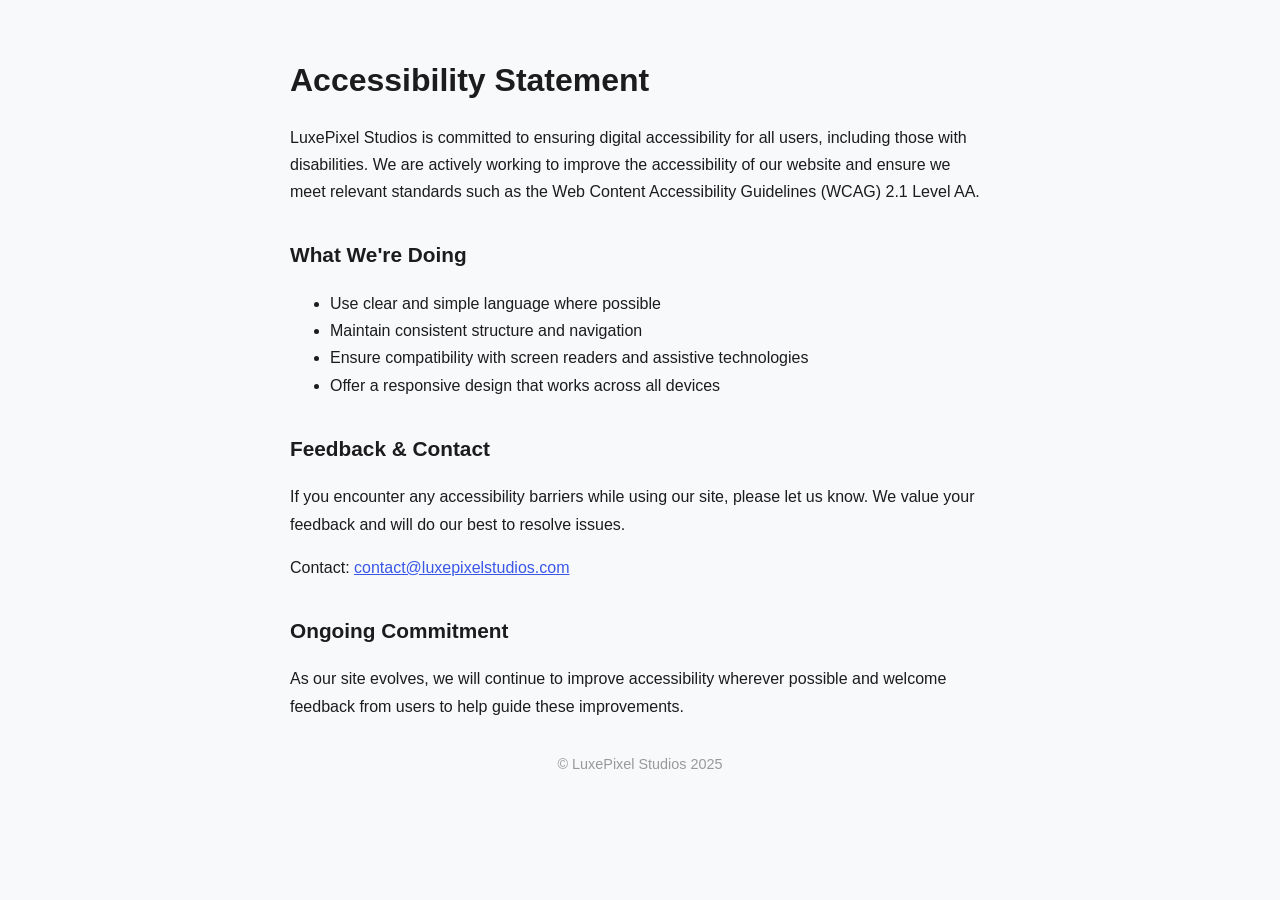
==== accessibility.html @ da17d3d8 "Create accessibility.html" ====
<!DOCTYPE html>
<html lang="en">
<head>
  <meta charset="UTF-8" />
  <meta name="viewport" content="width=device-width, initial-scale=1.0"/>
  <title>Accessibility Statement – LuxePixel Studios</title>
  <style>
    body {
      font-family: -apple-system, BlinkMacSystemFont, "San Francisco", "Helvetica Neue", sans-serif;
      background: #f8f9fb;
      color: #1c1c1e;
      max-width: 700px;
      margin: 0 auto;
      padding: 2rem 1rem;
      line-height: 1.7;
    }
    h1 {
      font-size: 2rem;
      margin-bottom: 1rem;
    }
    h2 {
      margin-top: 2rem;
      font-size: 1.3rem;
    }
    a {
      color: #3a57e8;
      text-decoration: underline;
    }
    footer {
      text-align: center;
      margin-top: 2rem;
      font-size: 0.9rem;
      color: #999;
    }
  </style>
</head>
<body>
  <h1>Accessibility Statement</h1>

  <p>
    LuxePixel Studios is committed to ensuring digital accessibility for all users, including those with disabilities. We are actively working to improve the accessibility of our website and ensure we meet relevant standards such as the Web Content Accessibility Guidelines (WCAG) 2.1 Level AA.
  </p>

  <h2>What We're Doing</h2>
  <ul>
    <li>Use clear and simple language where possible</li>
    <li>Maintain consistent structure and navigation</li>
    <li>Ensure compatibility with screen readers and assistive technologies</li>
    <li>Offer a responsive design that works across all devices</li>
  </ul>

  <h2>Feedback & Contact</h2>
  <p>
    If you encounter any accessibility barriers while using our site, please let us know. We value your feedback and will do our best to resolve issues.
  </p>
  <p>
    Contact: <a href="mailto:contact@luxepixelstudios.com">contact@luxepixelstudios.com</a>
  </p>

  <h2>Ongoing Commitment</h2>
  <p>
    As our site evolves, we will continue to improve accessibility wherever possible and welcome feedback from users to help guide these improvements.
  </p>

  <footer>
    &copy; LuxePixel Studios 2025
  </footer>
</body>
</html>
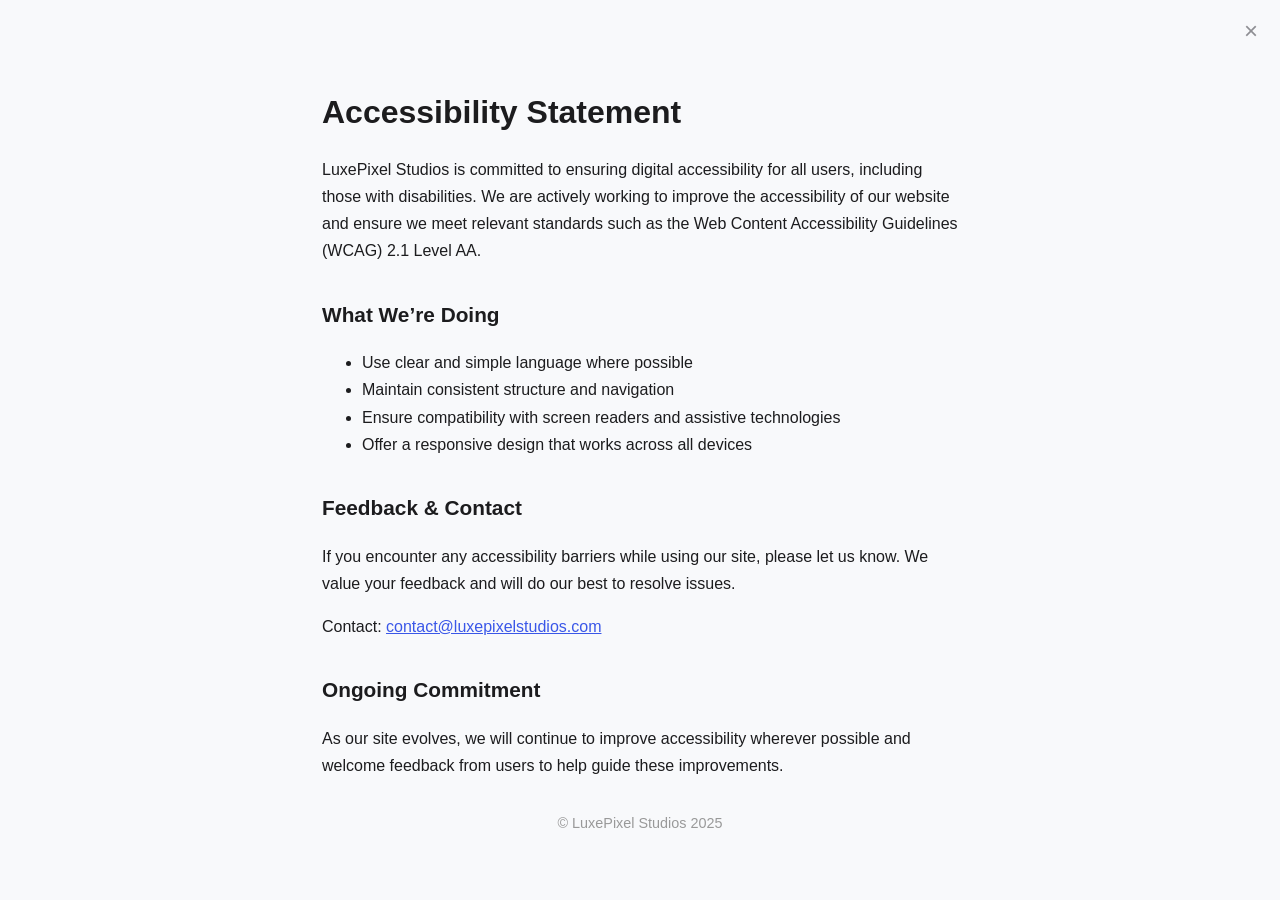
==== commit 5305ec65: "Update accessibility.html" ====
--- a/accessibility.html
+++ b/accessibility.html
@@ -4,7 +4,12 @@
   <meta charset="UTF-8" />
   <meta name="viewport" content="width=device-width, initial-scale=1.0"/>
   <title>Accessibility Statement – LuxePixel Studios</title>
+
+  <!-- Shared policy CSS -->
+  <link rel="stylesheet" href="assets/css/policies.css" />
+
   <style>
+    /* Page-specific styles */
     body {
       font-family: -apple-system, BlinkMacSystemFont, "San Francisco", "Helvetica Neue", sans-serif;
       background: #f8f9fb;
@@ -35,35 +40,42 @@
   </style>
 </head>
 <body>
-  <h1>Accessibility Statement</h1>
 
-  <p>
-    LuxePixel Studios is committed to ensuring digital accessibility for all users, including those with disabilities. We are actively working to improve the accessibility of our website and ensure we meet relevant standards such as the Web Content Accessibility Guidelines (WCAG) 2.1 Level AA.
-  </p>
+  <!-- Close button (Apple-grey), returns to previous page -->
+  <button class="close-btn" aria-label="Close" onclick="history.back()">×</button>
 
-  <h2>What We're Doing</h2>
-  <ul>
-    <li>Use clear and simple language where possible</li>
-    <li>Maintain consistent structure and navigation</li>
-    <li>Ensure compatibility with screen readers and assistive technologies</li>
-    <li>Offer a responsive design that works across all devices</li>
-  </ul>
+  <div class="policy-wrapper">
+    <h1>Accessibility Statement</h1>
 
-  <h2>Feedback & Contact</h2>
-  <p>
-    If you encounter any accessibility barriers while using our site, please let us know. We value your feedback and will do our best to resolve issues.
-  </p>
-  <p>
-    Contact: <a href="mailto:contact@luxepixelstudios.com">contact@luxepixelstudios.com</a>
-  </p>
+    <p>
+      LuxePixel Studios is committed to ensuring digital accessibility for all users, including those with disabilities. We are actively working to improve the accessibility of our website and ensure we meet relevant standards such as the Web Content Accessibility Guidelines (WCAG) 2.1 Level AA.
+    </p>
 
-  <h2>Ongoing Commitment</h2>
-  <p>
-    As our site evolves, we will continue to improve accessibility wherever possible and welcome feedback from users to help guide these improvements.
-  </p>
+    <h2>What We’re Doing</h2>
+    <ul>
+      <li>Use clear and simple language where possible</li>
+      <li>Maintain consistent structure and navigation</li>
+      <li>Ensure compatibility with screen readers and assistive technologies</li>
+      <li>Offer a responsive design that works across all devices</li>
+    </ul>
 
-  <footer>
-    &copy; LuxePixel Studios 2025
-  </footer>
+    <h2>Feedback &amp; Contact</h2>
+    <p>
+      If you encounter any accessibility barriers while using our site, please let us know. We value your feedback and will do our best to resolve issues.
+    </p>
+    <p>
+      Contact: <a href="mailto:contact@luxepixelstudios.com">contact@luxepixelstudios.com</a>
+    </p>
+
+    <h2>Ongoing Commitment</h2>
+    <p>
+      As our site evolves, we will continue to improve accessibility wherever possible and welcome feedback from users to help guide these improvements.
+    </p>
+
+    <footer>
+      &copy; LuxePixel Studios 2025
+    </footer>
+  </div>
+
 </body>
 </html>
--- a/assets/css/policies.css
+++ b/assets/css/policies.css
@@ -0,0 +1,16 @@
+.close-btn {
+  position: fixed;
+  top: 1rem;
+  right: 1rem;
+  background: transparent;
+  border: none;
+  font-size: 1.5rem;
+  color: #8E8E93;       /* Apple-grey */
+  cursor: pointer;
+  z-index: 1000;
+}
+.policy-wrapper {
+  position: relative;
+  padding: 2rem;
+  /* your existing policy page styles… */
+}
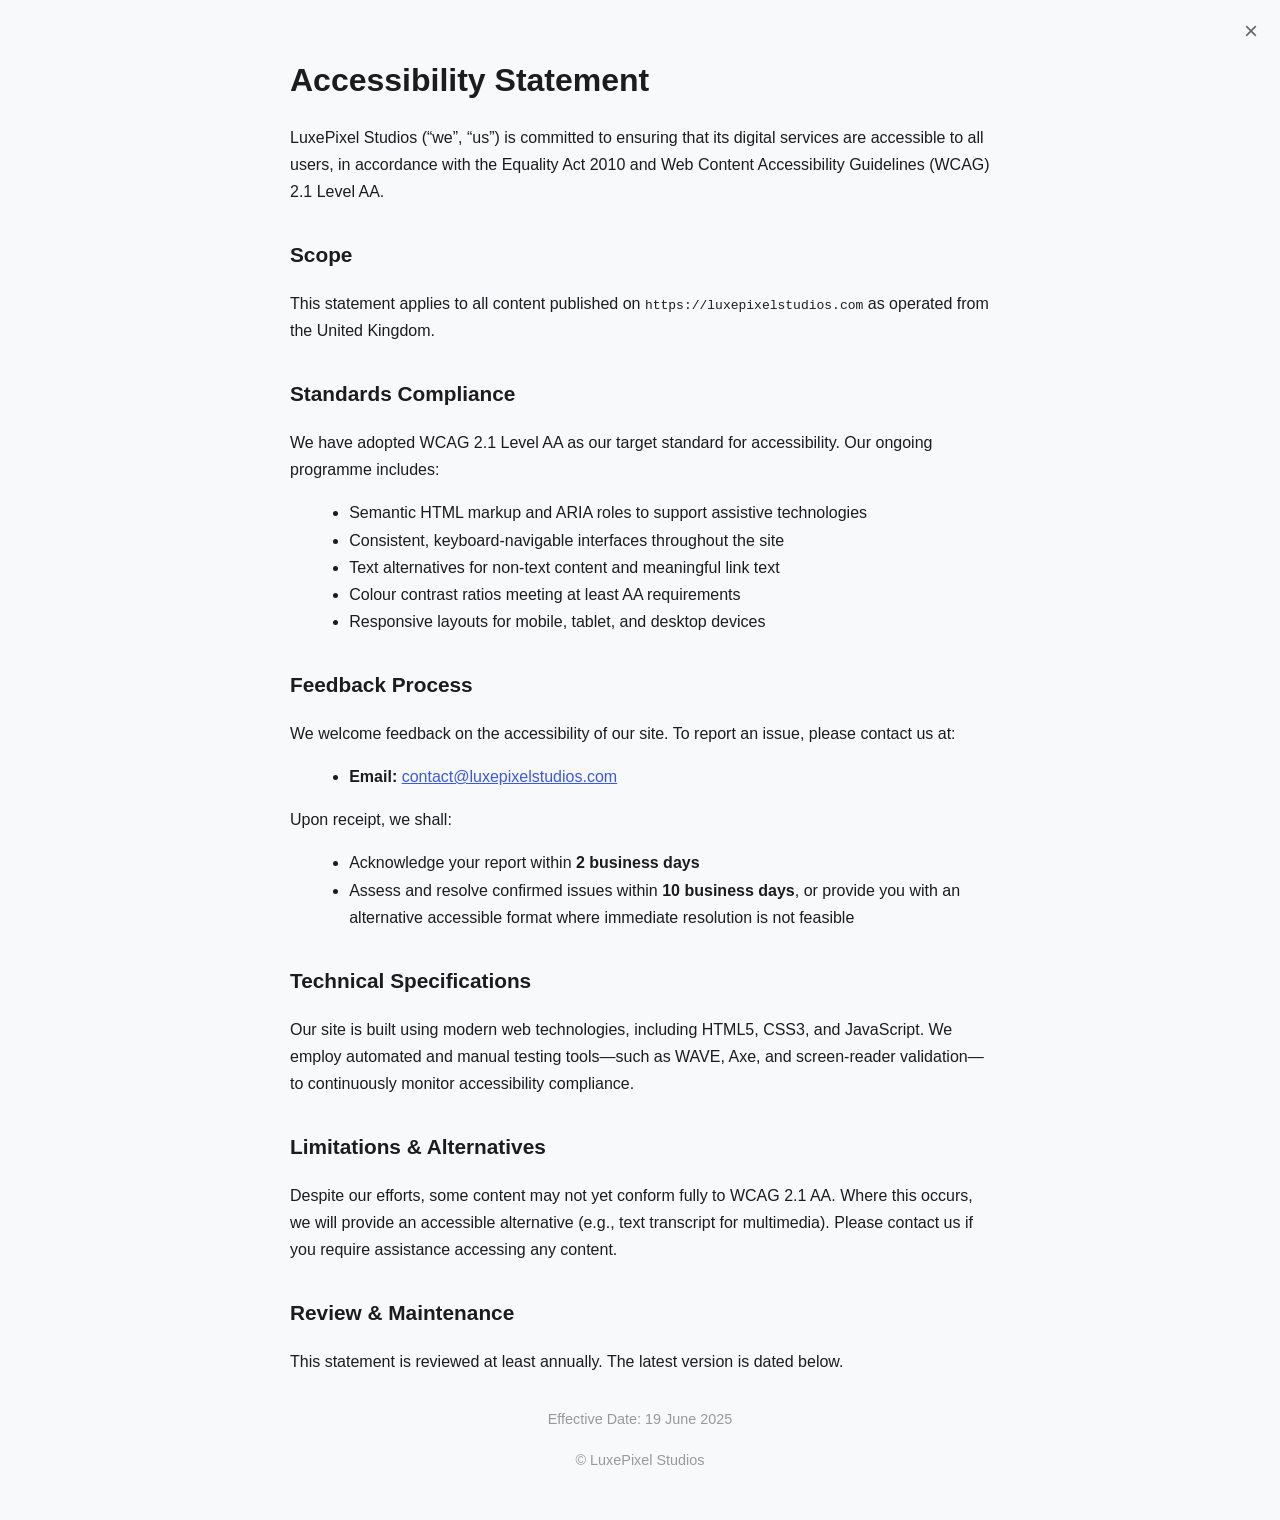
==== commit 46f671c1: "Update accessibility.html" ====
--- a/accessibility.html
+++ b/accessibility.html
@@ -9,7 +9,6 @@
   <link rel="stylesheet" href="assets/css/policies.css" />
 
   <style>
-    /* Page-specific styles */
     body {
       font-family: -apple-system, BlinkMacSystemFont, "San Francisco", "Helvetica Neue", sans-serif;
       background: #f8f9fb;
@@ -18,64 +17,87 @@
       margin: 0 auto;
       padding: 2rem 1rem;
       line-height: 1.7;
+      position: relative;
     }
-    h1 {
-      font-size: 2rem;
-      margin-bottom: 1rem;
+    .close-btn {
+      position: fixed;
+      top: 1rem;
+      right: 1rem;
+      background: none;
+      border: none;
+      font-size: 1.5rem;
+      cursor: pointer;
+      color: #666;
     }
-    h2 {
-      margin-top: 2rem;
-      font-size: 1.3rem;
-    }
-    a {
-      color: #3a57e8;
-      text-decoration: underline;
-    }
-    footer {
-      text-align: center;
-      margin-top: 2rem;
-      font-size: 0.9rem;
-      color: #999;
-    }
+    h1 { font-size: 2rem; margin-bottom: 1rem; }
+    h2 { margin-top: 2rem; font-size: 1.3rem; }
+    p { margin-bottom: 1rem; }
+    ul { margin-left: 1.2rem; margin-bottom: 1rem; }
+    a { color: #3a57e8; text-decoration: underline; }
+    footer { text-align: center; margin-top: 2rem; font-size: 0.9rem; color: #999; }
   </style>
 </head>
 <body>
 
-  <!-- Close button (Apple-grey), returns to previous page -->
+  <!-- Close button -->
   <button class="close-btn" aria-label="Close" onclick="history.back()">×</button>
 
-  <div class="policy-wrapper">
-    <h1>Accessibility Statement</h1>
+  <h1>Accessibility Statement</h1>
 
-    <p>
-      LuxePixel Studios is committed to ensuring digital accessibility for all users, including those with disabilities. We are actively working to improve the accessibility of our website and ensure we meet relevant standards such as the Web Content Accessibility Guidelines (WCAG) 2.1 Level AA.
-    </p>
+  <p>
+    LuxePixel Studios (“we”, “us”) is committed to ensuring that its digital services are accessible to all users, in accordance with the Equality Act 2010 and Web Content Accessibility Guidelines (WCAG) 2.1 Level AA.
+  </p>
 
-    <h2>What We’re Doing</h2>
+  <h2>Scope</h2>
+  <p>
+    This statement applies to all content published on <code>https://luxepixelstudios.com</code> as operated from the United Kingdom.
+  </p>
+
+  <h2>Standards Compliance</h2>
+  <p>
+    We have adopted WCAG 2.1 Level AA as our target standard for accessibility. Our ongoing programme includes:
+  </p>
+  <ul>
+    <li>Semantic HTML markup and ARIA roles to support assistive technologies</li>
+    <li>Consistent, keyboard-navigable interfaces throughout the site</li>
+    <li>Text alternatives for non-text content and meaningful link text</li>
+    <li>Colour contrast ratios meeting at least AA requirements</li>
+    <li>Responsive layouts for mobile, tablet, and desktop devices</li>
+  </ul>
+
+  <h2>Feedback Process</h2>
+  <p>
+    We welcome feedback on the accessibility of our site. To report an issue, please contact us at:
+  </p>
+  <ul>
+    <li><strong>Email:</strong> <a href="mailto:contact@luxepixelstudios.com">contact@luxepixelstudios.com</a></li>
+  </ul>
+  <p>
+    Upon receipt, we shall:
     <ul>
-      <li>Use clear and simple language where possible</li>
-      <li>Maintain consistent structure and navigation</li>
-      <li>Ensure compatibility with screen readers and assistive technologies</li>
-      <li>Offer a responsive design that works across all devices</li>
+      <li>Acknowledge your report within <strong>2 business days</strong></li>
+      <li>Assess and resolve confirmed issues within <strong>10 business days</strong>, or provide you with an alternative accessible format where immediate resolution is not feasible</li>
     </ul>
+  </p>
 
-    <h2>Feedback &amp; Contact</h2>
-    <p>
-      If you encounter any accessibility barriers while using our site, please let us know. We value your feedback and will do our best to resolve issues.
-    </p>
-    <p>
-      Contact: <a href="mailto:contact@luxepixelstudios.com">contact@luxepixelstudios.com</a>
-    </p>
+  <h2>Technical Specifications</h2>
+  <p>
+    Our site is built using modern web technologies, including HTML5, CSS3, and JavaScript. We employ automated and manual testing tools—such as WAVE, Axe, and screen-reader validation—to continuously monitor accessibility compliance.
+  </p>
 
-    <h2>Ongoing Commitment</h2>
-    <p>
-      As our site evolves, we will continue to improve accessibility wherever possible and welcome feedback from users to help guide these improvements.
-    </p>
+  <h2>Limitations &amp; Alternatives</h2>
+  <p>
+    Despite our efforts, some content may not yet conform fully to WCAG 2.1 AA. Where this occurs, we will provide an accessible alternative (e.g., text transcript for multimedia). Please contact us if you require assistance accessing any content.
+  </p>
 
-    <footer>
-      &copy; LuxePixel Studios 2025
-    </footer>
-  </div>
+  <h2>Review &amp; Maintenance</h2>
+  <p>
+    This statement is reviewed at least annually. The latest version is dated below.
+  </p>
 
+  <footer>
+    <p>Effective Date: 19 June 2025</p>
+    <p>&copy; LuxePixel Studios</p>
+  </footer>
 </body>
 </html>
